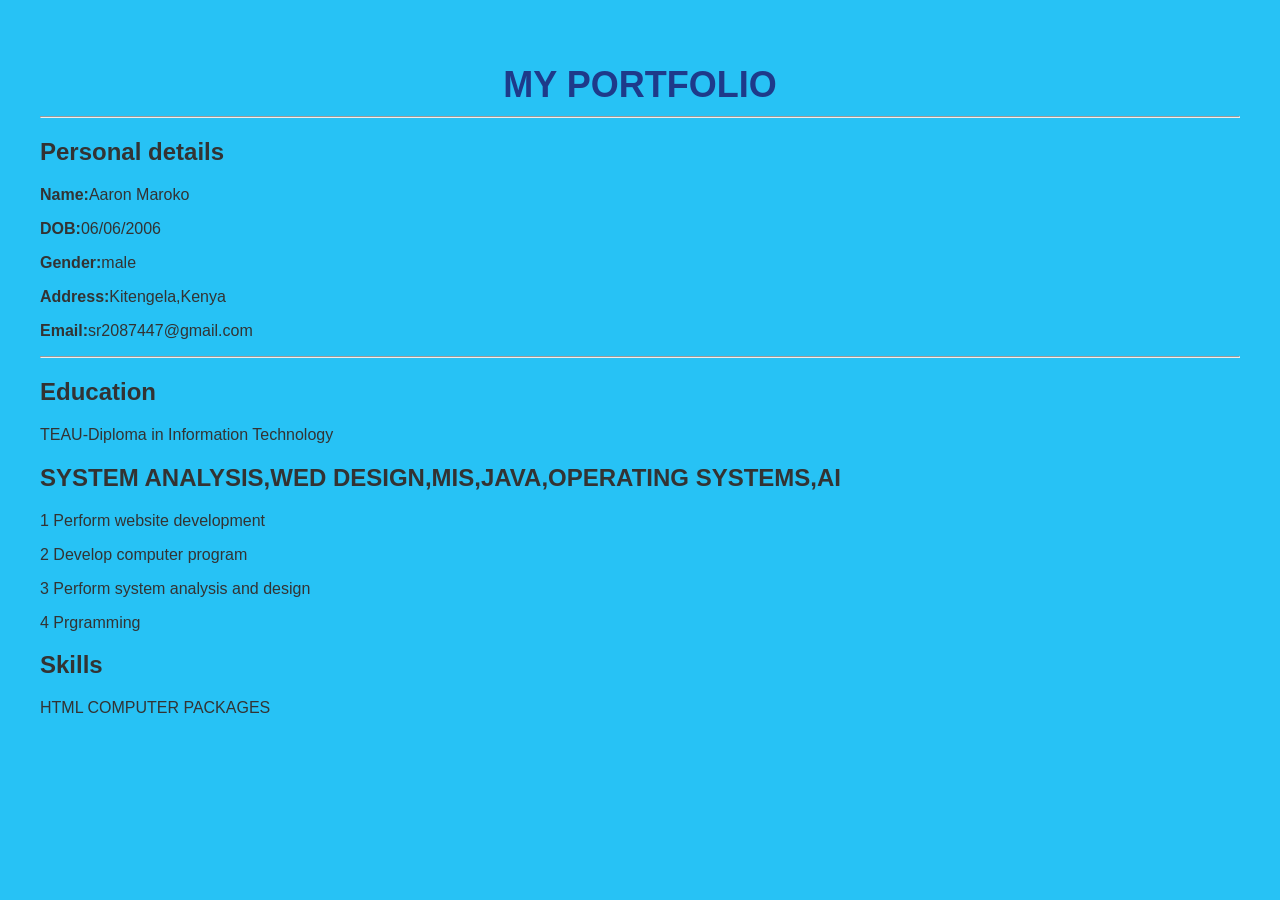
==== index.html @ 089640bd "Rename Myportfolio.html to index.html" ====
<!DOCTYPE htmL>
<html>
<head><title>MY PORTFOLIO</title>
<link rel="stylesheet" href="Styles.css">
</head>
<body>
<h1>MY PORTFOLIO</h1>
<hr>

<h2>Personal details</h2>
<p><b>Name:</b>Aaron Maroko </p>
<p><b>DOB:</b>06/06/2006</p>
<p><b>Gender:</b>male</p>
<p><b>Address:</b>Kitengela,Kenya</p>
<p><b>Email:</b>sr2087447@gmail.com</p>

<hr>
<h2>Education</h2>
<p>TEAU-Diploma in Information Technology</p>

<h2>SYSTEM ANALYSIS,WED DESIGN,MIS,JAVA,OPERATING SYSTEMS,AI</h2>
<p>1 Perform website development</p>
<p>2 Develop computer program</p>
<p>3 Perform system analysis and design</p>
<p>4 Prgramming</p>

<H2>Skills</h2>
<P>HTML COMPUTER PACKAGES</p>

</body>
</html>
---- Styles.css ----
body {
    font-family: Arial, sans-serif;
    background-color:#27C2F5;
    margin: 0;
    padding: 40px;
    color: #333;
}

/* Main heading */
h1 {
    color: #1e3a8a;
    text-align: center;
    font-size: 36px;
    margin-bottom: 10px;
}
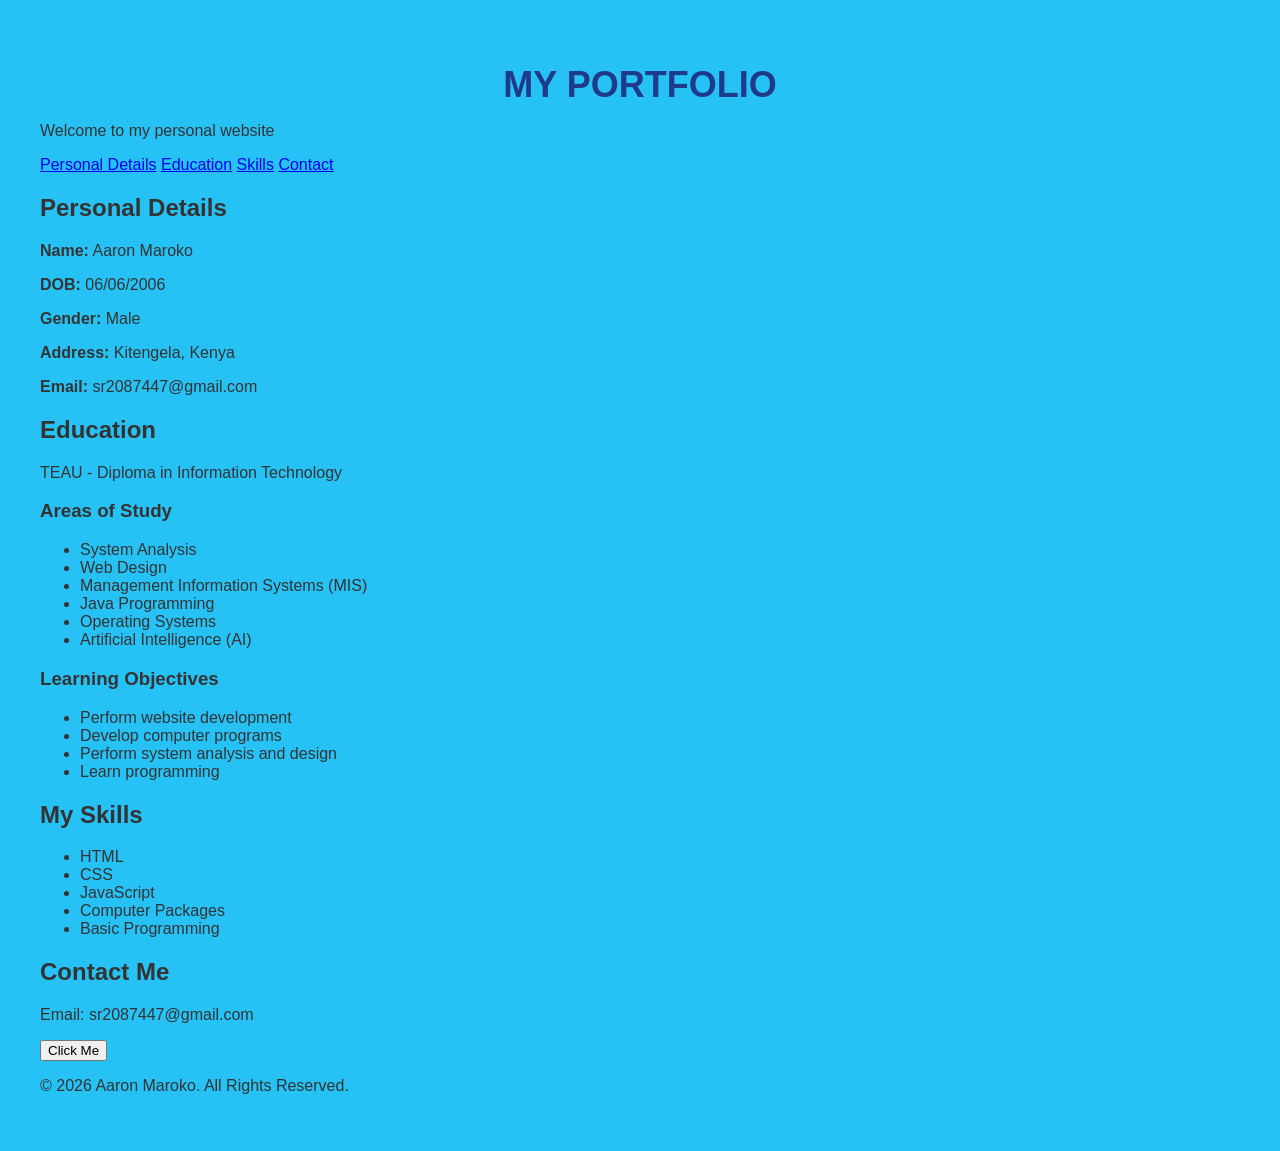
==== commit 4a0d257f: "Update index.html" ====
--- a/index.html
+++ b/index.html
@@ -1,31 +1,93 @@
-<!DOCTYPE htmL>
-<html>
-<head><title>MY PORTFOLIO</title>
-<link rel="stylesheet" href="Styles.css">
+
+<!DOCTYPE html>
+<html lang="en">
+<head>
+    <meta charset="UTF-8">
+    <meta name="viewport" content="width=device-width, initial-scale=1.0">
+
+    <title>My Portfolio | Aaron Maroko</title>
+
+    <!-- External CSS -->
+    <link rel="stylesheet" href="Styles.css">
+
+    <!-- External JavaScript -->
+    <script src="script.js" defer></script>
 </head>
+
 <body>
-<h1>MY PORTFOLIO</h1>
-<hr>
 
-<h2>Personal details</h2>
-<p><b>Name:</b>Aaron Maroko </p>
-<p><b>DOB:</b>06/06/2006</p>
-<p><b>Gender:</b>male</p>
-<p><b>Address:</b>Kitengela,Kenya</p>
-<p><b>Email:</b>sr2087447@gmail.com</p>
+    <header>
+        <h1>MY PORTFOLIO</h1>
+        <p>Welcome to my personal website</p>
+    </header>
 
-<hr>
-<h2>Education</h2>
-<p>TEAU-Diploma in Information Technology</p>
+    <nav>
+        <a href="#personal">Personal Details</a>
+        <a href="#education">Education</a>
+        <a href="#skills">Skills</a>
+        <a href="#contact">Contact</a>
+    </nav>
 
-<h2>SYSTEM ANALYSIS,WED DESIGN,MIS,JAVA,OPERATING SYSTEMS,AI</h2>
-<p>1 Perform website development</p>
-<p>2 Develop computer program</p>
-<p>3 Perform system analysis and design</p>
-<p>4 Prgramming</p>
+    <main>
 
-<H2>Skills</h2>
-<P>HTML COMPUTER PACKAGES</p>
+        <section id="personal">
+            <h2>Personal Details</h2>
+
+            <p><b>Name:</b> Aaron Maroko</p>
+            <p><b>DOB:</b> 06/06/2006</p>
+            <p><b>Gender:</b> Male</p>
+            <p><b>Address:</b> Kitengela, Kenya</p>
+            <p><b>Email:</b> sr2087447@gmail.com</p>
+        </section>
+
+        <section id="education">
+            <h2>Education</h2>
+
+            <p>TEAU - Diploma in Information Technology</p>
+
+            <h3>Areas of Study</h3>
+            <ul>
+                <li>System Analysis</li>
+                <li>Web Design</li>
+                <li>Management Information Systems (MIS)</li>
+                <li>Java Programming</li>
+                <li>Operating Systems</li>
+                <li>Artificial Intelligence (AI)</li>
+            </ul>
+
+            <h3>Learning Objectives</h3>
+            <ul>
+                <li>Perform website development</li>
+                <li>Develop computer programs</li>
+                <li>Perform system analysis and design</li>
+                <li>Learn programming</li>
+            </ul>
+        </section>
+
+        <section id="skills">
+            <h2>My Skills</h2>
+
+            <ul>
+                <li>HTML</li>
+                <li>CSS</li>
+                <li>JavaScript</li>
+                <li>Computer Packages</li>
+                <li>Basic Programming</li>
+            </ul>
+        </section>
+
+        <section id="contact">
+            <h2>Contact Me</h2>
+            <p>Email: sr2087447@gmail.com</p>
+            <button id="messageButton">Click Me</button>
+            <p id="message"></p>
+        </section>
+
+    </main>
+
+    <footer>
+        <p>&copy; 2026 Aaron Maroko. All Rights Reserved.</p>
+    </footer>
 
 </body>
 </html>
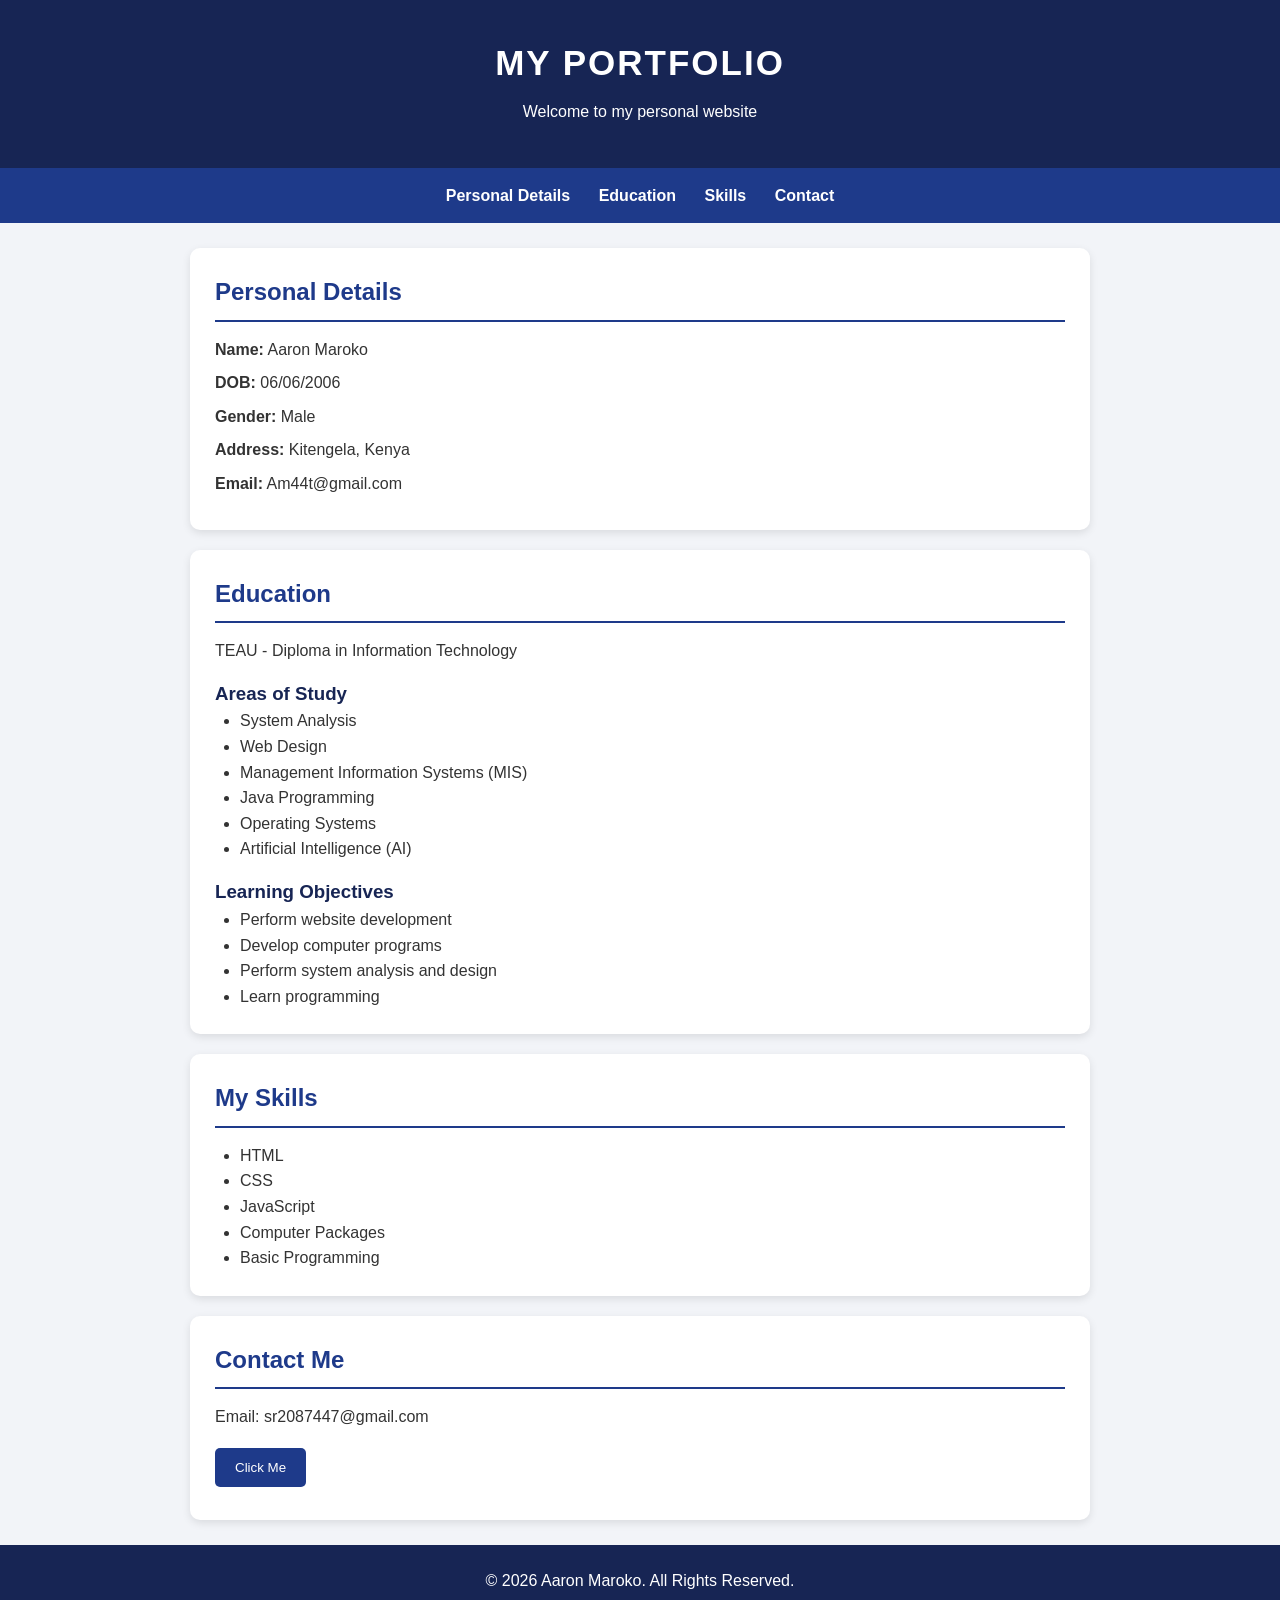
==== commit 63e249a0: "Update index.html" ====
--- a/index.html
+++ b/index.html
@@ -37,7 +37,7 @@
             <p><b>DOB:</b> 06/06/2006</p>
             <p><b>Gender:</b> Male</p>
             <p><b>Address:</b> Kitengela, Kenya</p>
-            <p><b>Email:</b> sr2087447@gmail.com</p>
+            <p><b>Email:</b> Am44t@gmail.com</p>
         </section>
 
         <section id="education">
--- a/Styles.css
+++ b/Styles.css
@@ -1,15 +1,120 @@
+
+/* General Styling */
+* {
+    margin: 0;
+    padding: 0;
+    box-sizing: border-box;
+}
+
 body {
     font-family: Arial, sans-serif;
-    background-color:#27C2F5;
-    margin: 0;
-    padding: 40px;
+    background-color: #f2f4f8;
     color: #333;
+    line-height: 1.6;
 }
 
-/* Main heading */
-h1 {
+/* Header */
+header {
+    background-color: #172554;
+    color: white;
+    text-align: center;
+    padding: 35px;
+}
+
+header h1 {
+    font-size: 35px;
+    letter-spacing: 2px;
+}
+
+/* Navigation */
+nav {
+    background-color: #1e3a8a;
+    padding: 15px;
+    text-align: center;
+}
+
+nav a {
+    color: white;
+    text-decoration: none;
+    margin: 12px;
+    font-weight: bold;
+}
+
+nav a:hover {
+    color: #facc15;
+}
+
+/* Main Content */
+main {
+    width: 85%;
+    max-width: 900px;
+    margin: 25px auto;
+}
+
+/* Sections */
+section {
+    background-color: white;
+    margin-bottom: 20px;
+    padding: 25px;
+    border-radius: 10px;
+    box-shadow: 0 3px 8px rgba(0,0,0,0.1);
+}
+
+h2 {
     color: #1e3a8a;
+    border-bottom: 2px solid #1e3a8a;
+    padding-bottom: 8px;
+    margin-bottom: 15px;
+}
+
+h3 {
+    color: #172554;
+    margin-top: 15px;
+}
+
+p {
+    margin: 8px 0;
+}
+
+ul {
+    margin-left: 25px;
+}
+
+/* Button */
+button {
+    background-color: #1e3a8a;
+    color: white;
+    border: none;
+    padding: 12px 20px;
+    border-radius: 5px;
+    cursor: pointer;
+    margin-top: 10px;
+}
+
+button:hover {
+    background-color: #2563eb;
+}
+
+/* Footer */
+footer {
+    background-color: #172554;
+    color: white;
     text-align: center;
-    font-size: 36px;
-    margin-bottom: 10px;
+    padding: 15px;
 }
+
+/* Mobile Responsiveness */
+@media (max-width: 600px) {
+    main {
+        width: 95%;
+    }
+
+    nav a {
+        display: inline-block;
+        margin: 5px;
+    }
+
+    header h1 {
+        font-size: 26px;
+    }
+}
